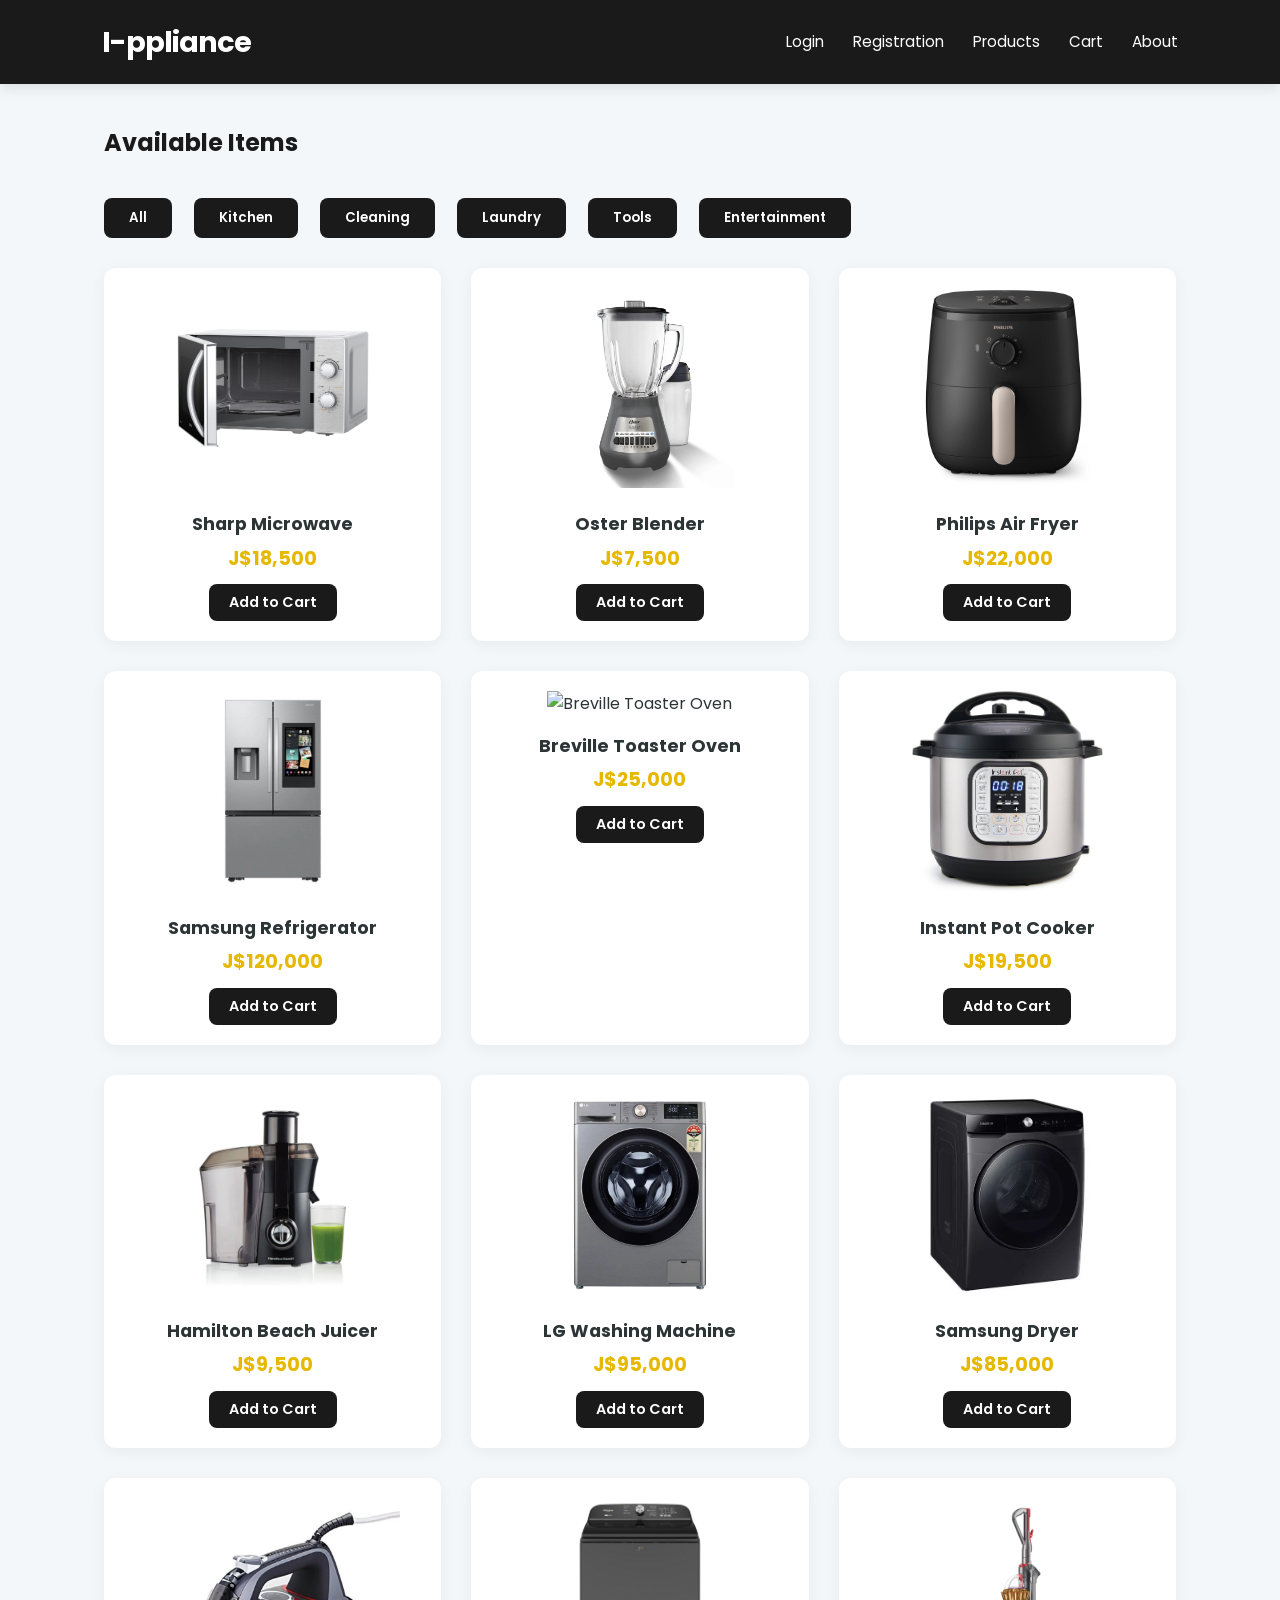
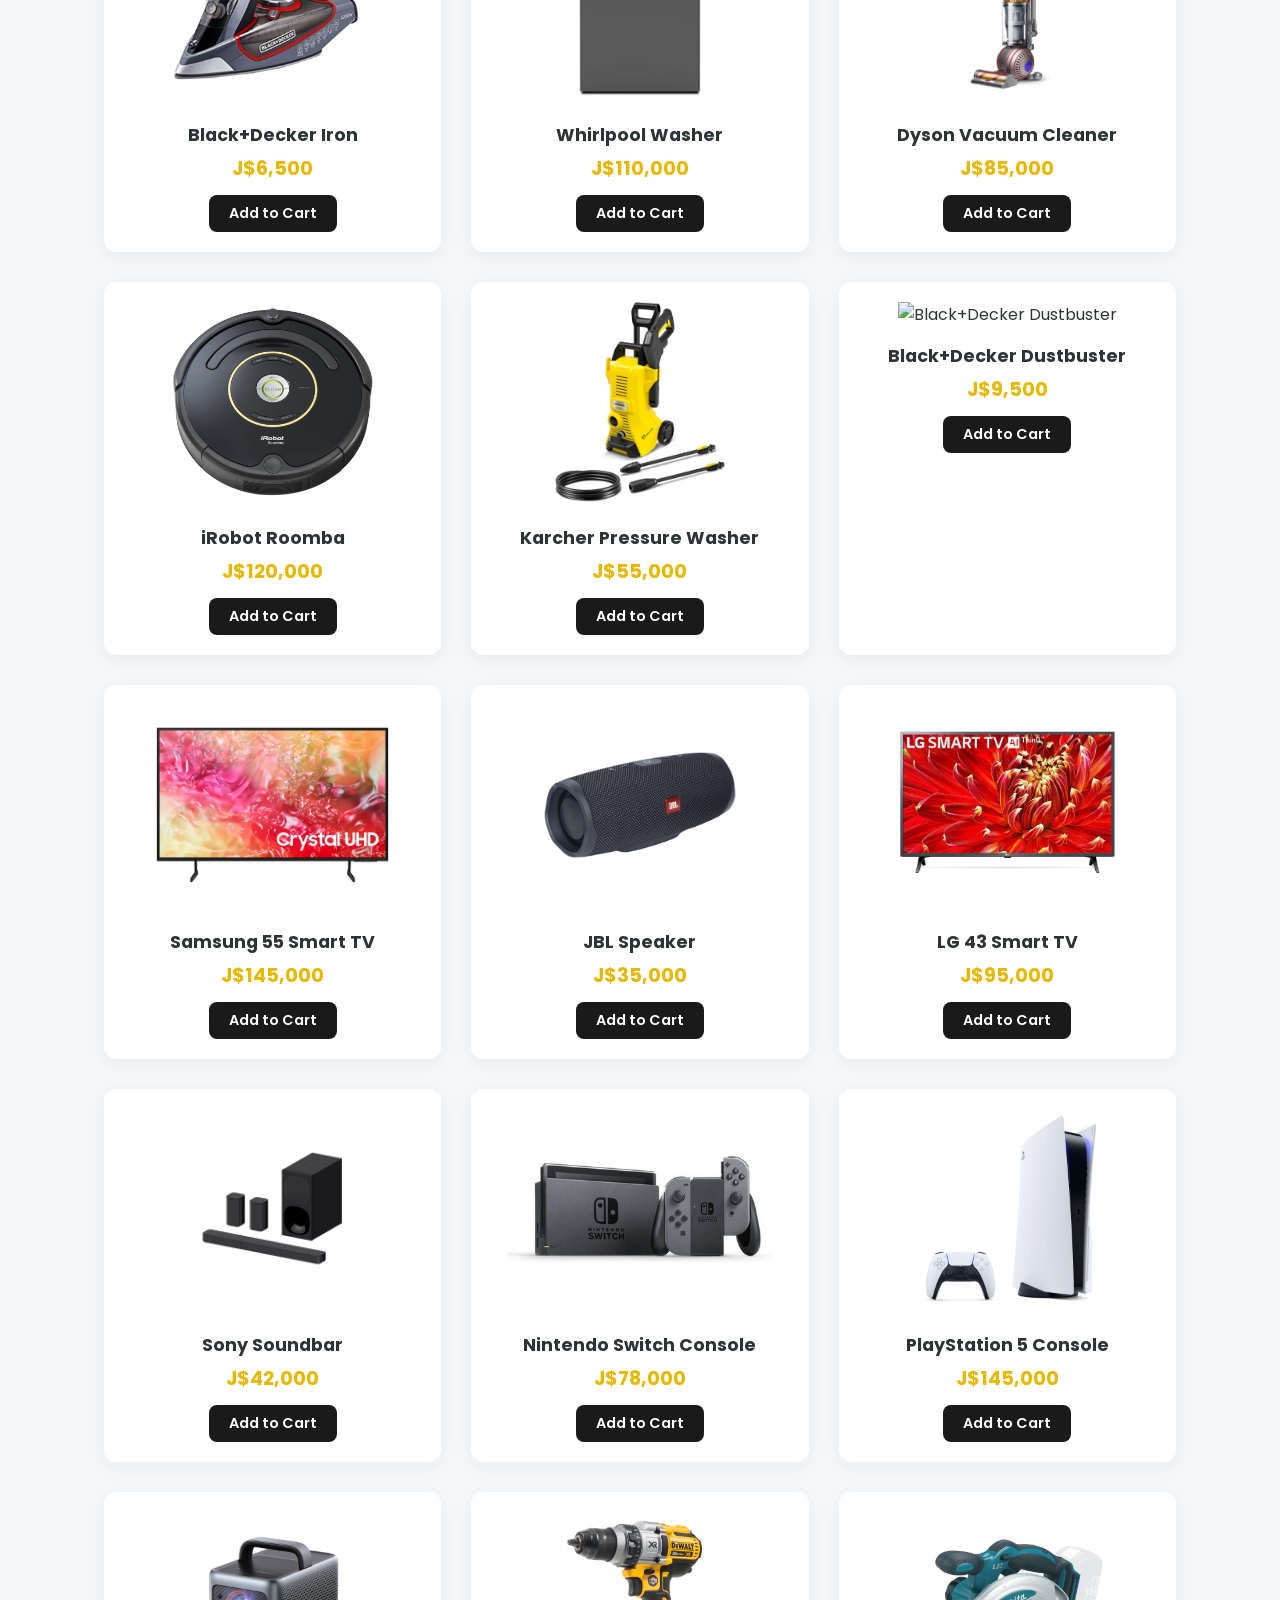
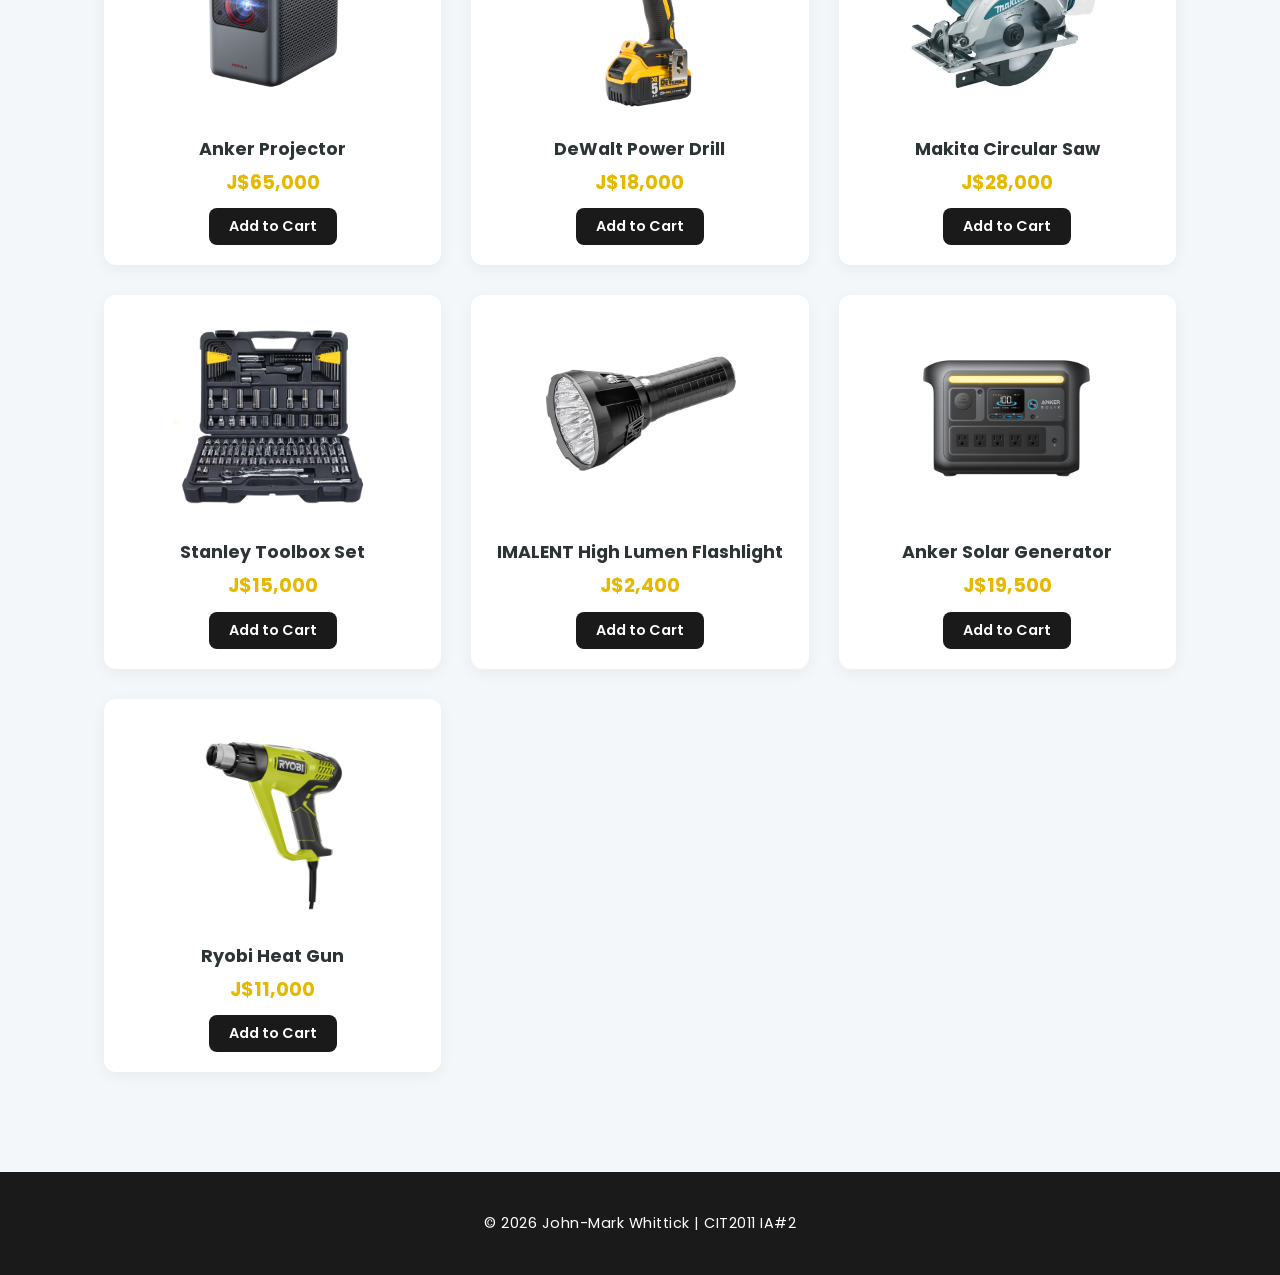
==== Codes/index.html @ bda6b3f6 "Initial commit" ====
<!DOCTYPE html>
<html lang="en">


    <head>
    <meta charset="UTF-8">
    <meta name="viewport" content="width=device-width, initial-scale=1.0">
    <title>Home</title>
    <link href="https://fonts.googleapis.com/css2?family=Poppins:wght@300;400;600;700&display=swap" rel="stylesheet">
    <link rel="stylesheet" href="../style.css">
  </head>
<body>
<header>
    <a href="index.html" class="logo">I-ppliance</a>
    <div class="mobile-nav-button" id="mobile-card">
        <span class="bar"></span>
        <span class="bar"></span>
        <span class="bar"></span>
    </div>
    
    <nav>
      <a href="login.html">Login</a>
        <a href="register.html">Registration</a>
        <a href="index.html">Products</a>
        <a href="cart.html">Cart</a>
        <a href="about.html">About</a>
        
    </nav>
</header>

<main>
<section>
<h1>Available Items</h1>
<div class="categories">
    <button class="btn category-btn active" data-category="all">All</button>
    <button class="btn category-btn" data-category="kitchen">Kitchen</button>
    <button class="btn category-btn" data-category="cleaning">Cleaning</button>
    <button class="btn category-btn" data-category="laundry">Laundry</button>
    <button class="btn category-btn" data-category="tools">Tools</button>
    <button class="btn category-btn" data-category="entertainment">Entertainment</button>
</div>

<div class="product-grid" id="productgrid">

  



</div>


</section>



</main>

 <footer>
    <p>&copy; 2026 John-Mark Whittick | CIT2011 IA#2</p>
</footer>


<script src="../script.js"></script>
</body>

</html>
---- style.css ----
/* 1c Consistency & Theme for CSS variables */
:root {
    --primary-dark-grey: #1a1a1a;
    --accent-gold: #e6b800;
    --bg-light: #f4f7f9;
    --white: #ffffff;
    --text-dark: #2d3436;
    --error-red: #d9534f;
    --transition: all 0.3s ease;
}

/* 1b. Layout & Positioning  */
* {
    box-sizing: border-box;
    margin: 0;
    padding: 0;
    font-family: 'Poppins', sans-serif;
}

/* 1b Layout & Positioning - Flexbox keeps footer at bottom */
body {
    background-color: var(--bg-light);
    color: var(--text-dark);
    line-height: 1.6;
    display: flex;
    flex-direction: column;
    min-height: 100vh;
}

/* 1b Layout & Positioning  header */
header {
    background: var(--primary-dark-grey);
    padding: 1.2rem 8%;
    display: flex;
    justify-content: space-between;
    align-items: center;
    position: sticky;
    top: 0;
    z-index: 1000;
    box-shadow: 0 4px 12px rgba(0,0,0,0.1);
}

/* 1a CSS Selectors descendant selector */
header .logo {
    color: var(--white);
    font-size: 1.8rem;
    font-weight: 700;
    text-decoration: none;
    letter-spacing: -1px;
}

/* 1a CSS Selectors for class selector */
.logo {
    color: var(--primary-dark-grey);
    text-decoration: none;
    font-weight: 700;
    font-size: 1.5rem;
    transition: var(--transition);
}

/* 1a CSS Selectors for pseudo-class */
.logo:hover {
    color: var(--accent-gold);
    transform: scale(1.05);
}

/* 1a CSS Selectors for descendant selector */
nav a {
    color: var(--white);
    text-decoration: none;
    margin-left: 25px;
    font-weight: 400;
    font-size: 0.95rem;
    transition: var(--transition);
}

/* 1a CSS Selectors for pseudo-class */
nav a:hover {
    color: var(--accent-gold);
}

/* 1b Layout to pushes footer down */
main {
    flex: 1;
    width: 100%;
}

/* 1b Layout to center content */
section {
    max-width: 1200px;
    margin: 40px auto;
    padding: 0 5%;
}

/* 1c Consistency for Footer across all pages */
footer {
    background-color: var(--primary-dark-grey);
    color: var(--white);
    padding: 40px 20px;
    text-align: center;
    width: 100%;
    margin-top: 60px;
}

footer p {
    margin: 0;
    font-size: 0.9rem;
    letter-spacing: 0.5px;
}


/* 1c Consistency for  selector headings */
h1, h2 {
    color: var(--primary-dark-grey);
    margin-bottom: 20px;
}

/* 1b Layout  centers using flexbox for login & register */
.user-section {
    display: flex;
    justify-content: center;
    align-items: center;
    min-height: 70vh;
    padding: 40px 20px;
}

/* 1c Consistency for card style */
.user-card {
    background: var(--white);
    padding: 45px;
    border-radius: 15px;
    box-shadow: 0 15px 35px rgba(0,0,0,0.1);
    width: 100%;
    max-width: 450px;
    text-align: center;
}

/* 1b Layout CSS grid for products */
#productgrid {
    display: grid;
    grid-template-columns: repeat(auto-fit, minmax(280px, 1fr));
    gap: 30px;
    margin-top: 30px;
}

/* 1b Layout using flexbox for each category row */
.categories {
    display: flex;
    gap: 12px;
    margin-bottom: 30px;
    flex-wrap: wrap;
}

/* 1a CSS Selectors class selector */
.category-btn {
    padding: 10px 20px;
    border: 2px solid var(--primary-dark-grey);
    background: transparent;
    color: var(--primary-dark-grey);
    border-radius: 25px;
    font-weight: 600;
    cursor: pointer;
    transition: var(--transition);
}

/* 1a CSS Selectors pseudo-class */
.category-btn.active, .category-btn:hover {
    background: var(--primary-dark-grey);
    color: var(--white);
}

/* 1d Code Quality - Descendant override */
.categories .btn {
    width: auto;
    padding: 10px 25px;
    margin-right: 10px;
    display: inline-block;
}

/* 1a CSS Selectors for default button styles */
.btn {
    display: block; 
    text-align: center;
    text-decoration: none;
    background: var(--primary-dark-grey);
    color: var(--white);
    padding: 14px;
    width: 100%; 
    border: none;
    border-radius: 8px;
    font-weight: 600;
    margin-top: 15px;
    cursor: pointer;
    transition: var(--transition);
}

/* 1a CSS Selectors pseudo-class when hovered over buttons */
.btn:hover {
    background: var(--accent-gold);
    color: var(--primary-dark-grey);
    transform: translateY(-3px);
    box-shadow: 0 8px 20px rgba(230, 184, 0, 0.3);
}

/* 1d Code Quality - id selectors for consistency */
#confirm-order-btn, #cancel-btn, #clear-btn, #close-btn, #clear-cart-btn,
.cart-item .btn, .summary .btn, #cart-container .btn {
    width: auto;
    display: inline-block;
    margin-right: 10px;
    padding: 10px 20px;
}

/* a. CSS Selectors & Styling for the clear cart button */
#clear-cart-btn {
    background-color: var(--error-red);
}

/* 3a DOM Injection Target - Checkout summary */
#checkout-summary {
    margin-top: 30px;
    background: var(--white);
    padding: 24px;
    border-radius: 12px;
    box-shadow: 0 4px 15px rgba(0,0,0,0.05);
    max-width: 500px;
    margin: 30px auto 0 auto;
}

#checkout-summary h3 {
    margin-top: 12px;
    color: var(--primary-dark-grey);
}

#checkout-summary hr {
    border: none;
    border-top: 1px solid #eee;
    margin: 12px 0;
}

/* 2c & 3a Form Validation */
.form-group {
    text-align: left;
    margin-bottom: 20px;
}

/* 1a CSS Selectors - Element selector for inputs */
input, select {
    width: 100%;
    padding: 12px;
    border: 1px solid #ddd;
    border-radius: 6px;
    background: #fafafa;
    font-family: 'Poppins', sans-serif;
}

/* 2c Form Validation - Hidden by default shown by JS */
.error-msg {
    color: var(--error-red);
    font-size: 0.8rem;
    display: none;
    margin-top: 5px;
}

/* 3a DOM Injection Target - Cart container */
#cart-container {
    margin-top: 30px;
    background: var(--white);
    padding: 30px;
    border-radius: 15px;
    box-shadow: 0 4px 15px rgba(0,0,0,0.05);
}

/* 1a CSS Selectors - Class selector for cart rows */
.cart-item {
    display: flex;
    justify-content: space-between;
    align-items: center;
    padding: 15px 0;
    border-bottom: 1px solid #eee;
}

.cart-img        { width: 80px; }
.remove-btn      { width: auto; margin-top: 0; }

/* 3a DOM Injection Target - Product cards */
.product-card {
    background: var(--white);
    padding: 20px;
    border-radius: 12px;
    box-shadow: 0 4px 15px rgba(0,0,0,0.05);
    text-align: center;
    transition: var(--transition);
}

/* 1a CSS Selectors - Pseudo-class hover */
.product-card:hover {
    transform: translateY(-5px);
    box-shadow: 0 10px 25px rgba(0,0,0,0.1);
}

.product-card img {
    max-width: 100%;
    height: 200px;
    object-fit: contain;
    margin-bottom: 15px;
}

.product-card h3 {
    font-size: 1.1rem;
    color: var(--text-dark);
    margin-bottom: 5px;
}

/* 1a CSS Selectors - Descendant selector */
.product-card .price {
    color: var(--accent-gold);
    font-weight: 700;
    font-size: 1.2rem;
}

/* 1d Code Quality - Descendant override */
.product-card .btn {
    width: auto;
    padding: 8px 20px;
    font-size: 0.9rem;
    margin-top: 10px;
    display: inline-block;
}

/* 1c Consistency - About page */
.about-container {
    max-width: 900px;
    margin: 40px auto;
    padding: 0 20px;
    text-align: center;
}

.main-about-title {
    font-size: 2.5rem;
    margin-bottom: 40px;
}

.about-stack {
    display: flex;
    flex-direction: column;
}

/* 1a CSS Selectors - Class selector */
.info-card {
    background: var(--white);
    padding: 40px;
    border-radius: 15px;
    box-shadow: 0 15px 35px rgba(0,0,0,0.1);
    transition: var(--transition);
    border: 1px solid transparent;
    text-align: left;
}

/* 1a CSS Selectors - Pseudo-class */
.info-card:hover {
    background: var(--primary-dark-grey);
    color: var(--white);
    transform: translateY(-5px);
}

.info-card:hover h3,
.info-card:hover a,
.info-card:hover strong { color: var(--white); }

.info-card:hover p,
.info-card:hover li { color: var(--white); }

/* 1a CSS Selectors - Descendant selector */
.info-card:hover a {
    color: var(--accent-gold) !important;
    text-decoration: underline;
}

.info-card h3 {
    color: var(--primary-dark-grey);
    margin-bottom: 15px;
}

.info-card a {
    color: var(--primary-dark-grey);
    text-decoration: none;
    font-weight: 600;
    transition: var(--transition);
}

.dev-details {
    list-style: none;
    padding: 0;
    margin: 15px 0;
}

.dev-details li { margin-bottom: 10px; }


/* 1b Layout for mobile view*/
@media screen and (max-width: 600px) {
    .main-about-title { font-size: 1.8rem; }
    header { padding: 1rem 5%; }

    nav {
        display: none;
        flex-direction: column;
        position: absolute;
        top: 80px;
        left: 0;
        width: 100%;
        background: var(--primary-dark-grey);
        padding: 20px;
        z-index: 1000;
        box-shadow: 0 4px 12px rgba(0,0,0,0.2);
    }

    nav.active { display: flex; }

    nav a {
        margin: 10px 0;
        font-size: 1.1rem;
        border-bottom: 1px solid rgba(255,255,255,0.1);
        padding-bottom: 10px;
    }

    .mobile-nav-button {
        display: flex;
        flex-direction: column;
        justify-content: space-between;
        width: 30px;
        height: 21px;
        cursor: pointer;
    }

    .mobile-nav-button .bar {
        height: 3px;
        width: 100%;
        background-color: var(--white);
        border-radius: 10px;
        transition: var(--transition);
    }

    #confirm-order-btn, #cancel-btn, #clear-btn, #close-btn, #clear-cart-btn, .summary .btn {
        width: 100%;
        margin-right: 0;
        margin-bottom: 10px;
        display: block;
    }
    
    .cart-item {
        flex-direction: column;
        align-items: flex-start;
    }
    
    .cart-item .btn {
        margin-top: 15px;
    }
}

/* 1b Layout for desktop view  */
@media screen and (min-width: 950px) {
    #productgrid { grid-template-columns: repeat(3, 1fr); }
    .mobile-nav-button { display: none; }
}


#checkout-wide-card {
    max-width: 800px !important; 
    width: 100% !important;
    margin: 0 auto !important; 
}

.form-actions {
    display: flex;
    gap: 15px;
    flex-wrap: wrap;
    margin-top: 25px;
    justify-content: center; 
}

#clear-btn {
    background-color: var(--error-red) !important; 
}

/* 1b. Layout & Positioning */
.form-actions .btn {
    width: auto !important;
    flex: 1;
    min-width: 150px;
    margin-top: 0;
}

@media screen and (max-width: 600px) {
    .form-actions .btn {
        width: 100% !important;
        margin-right: 0;
    }
}
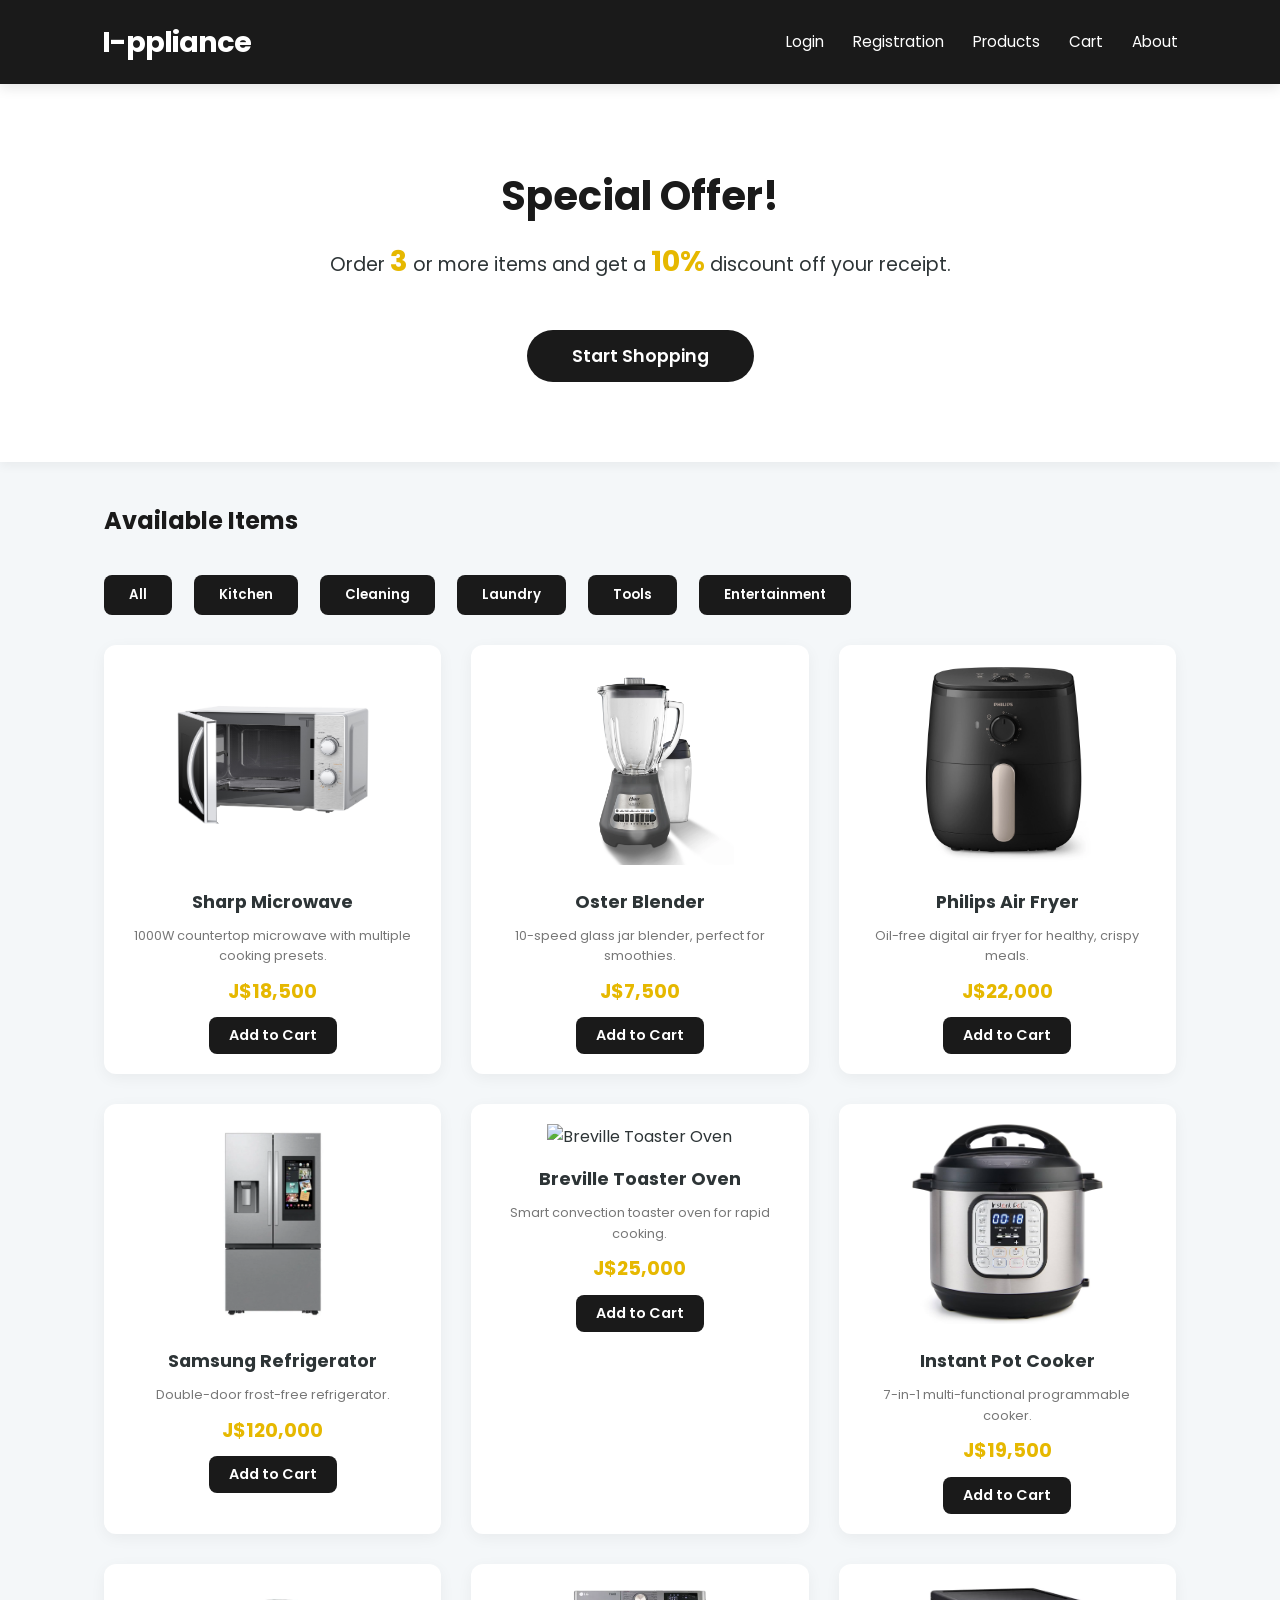
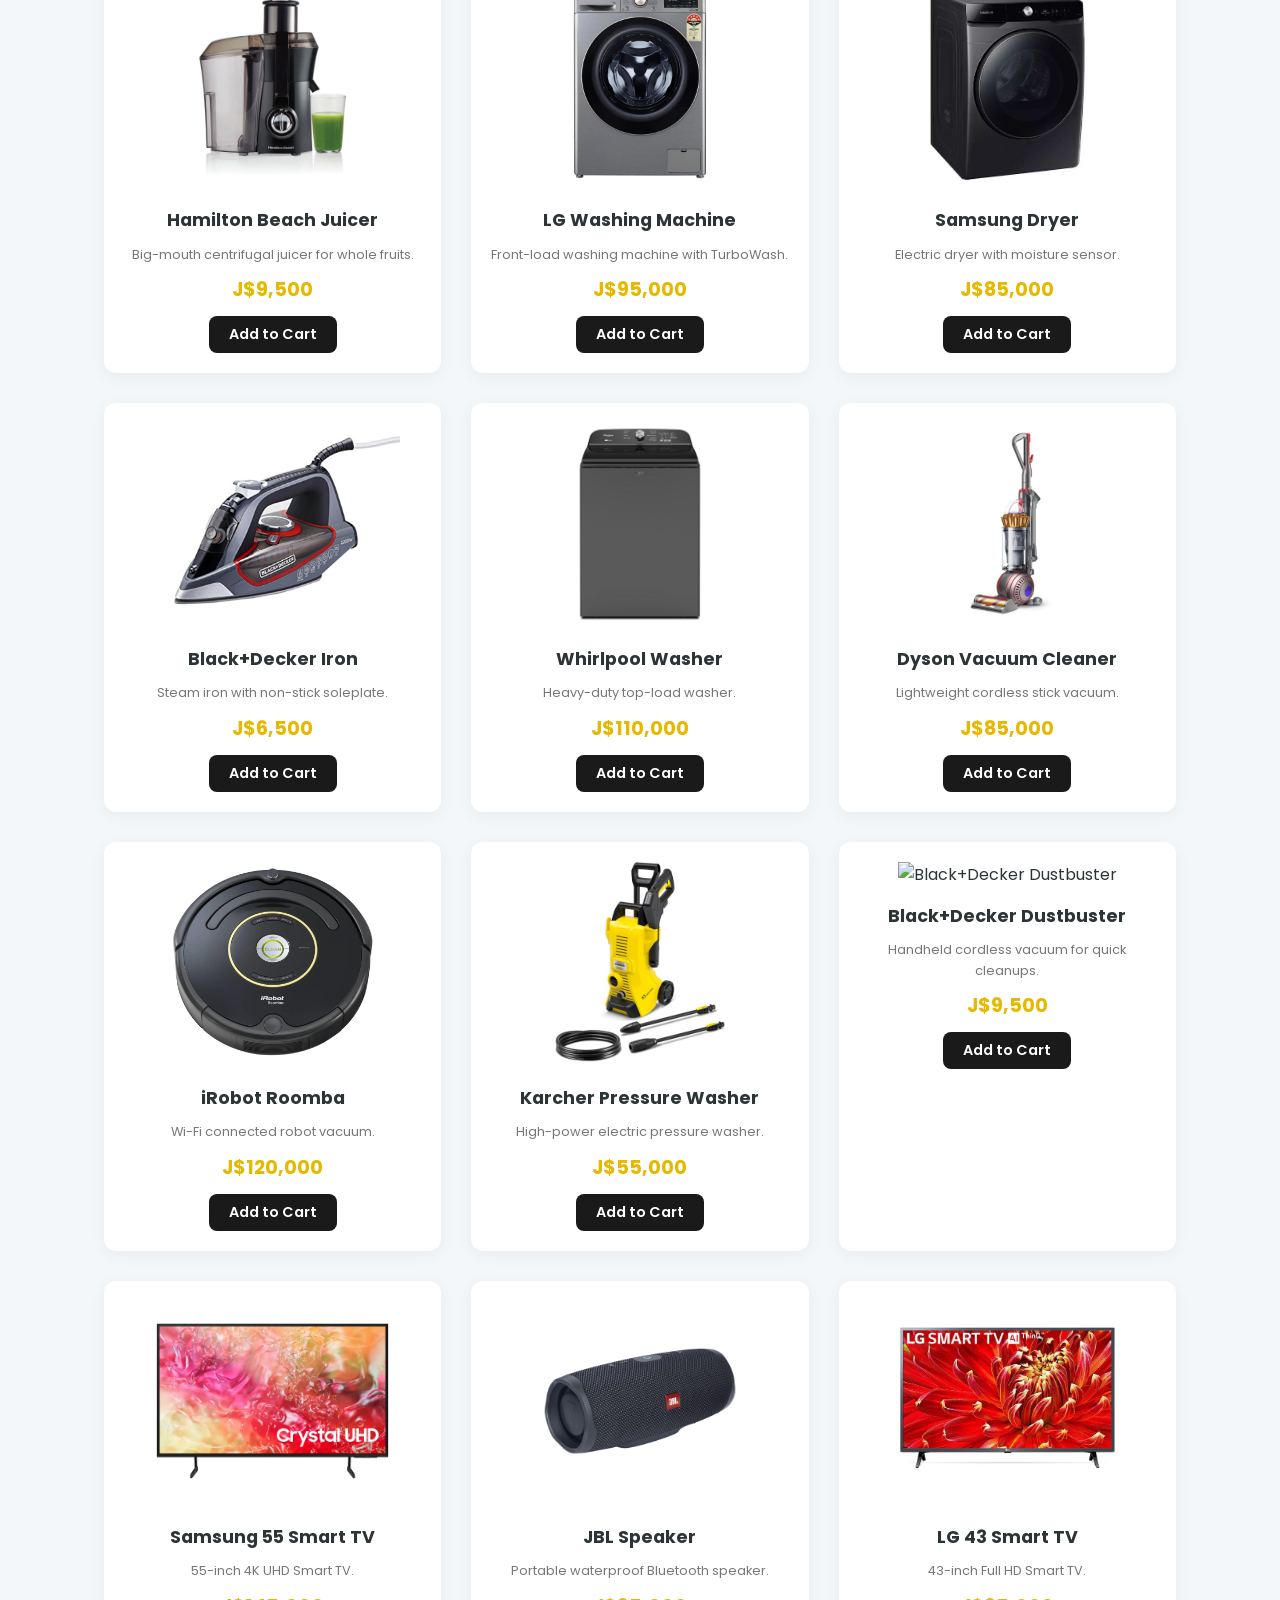
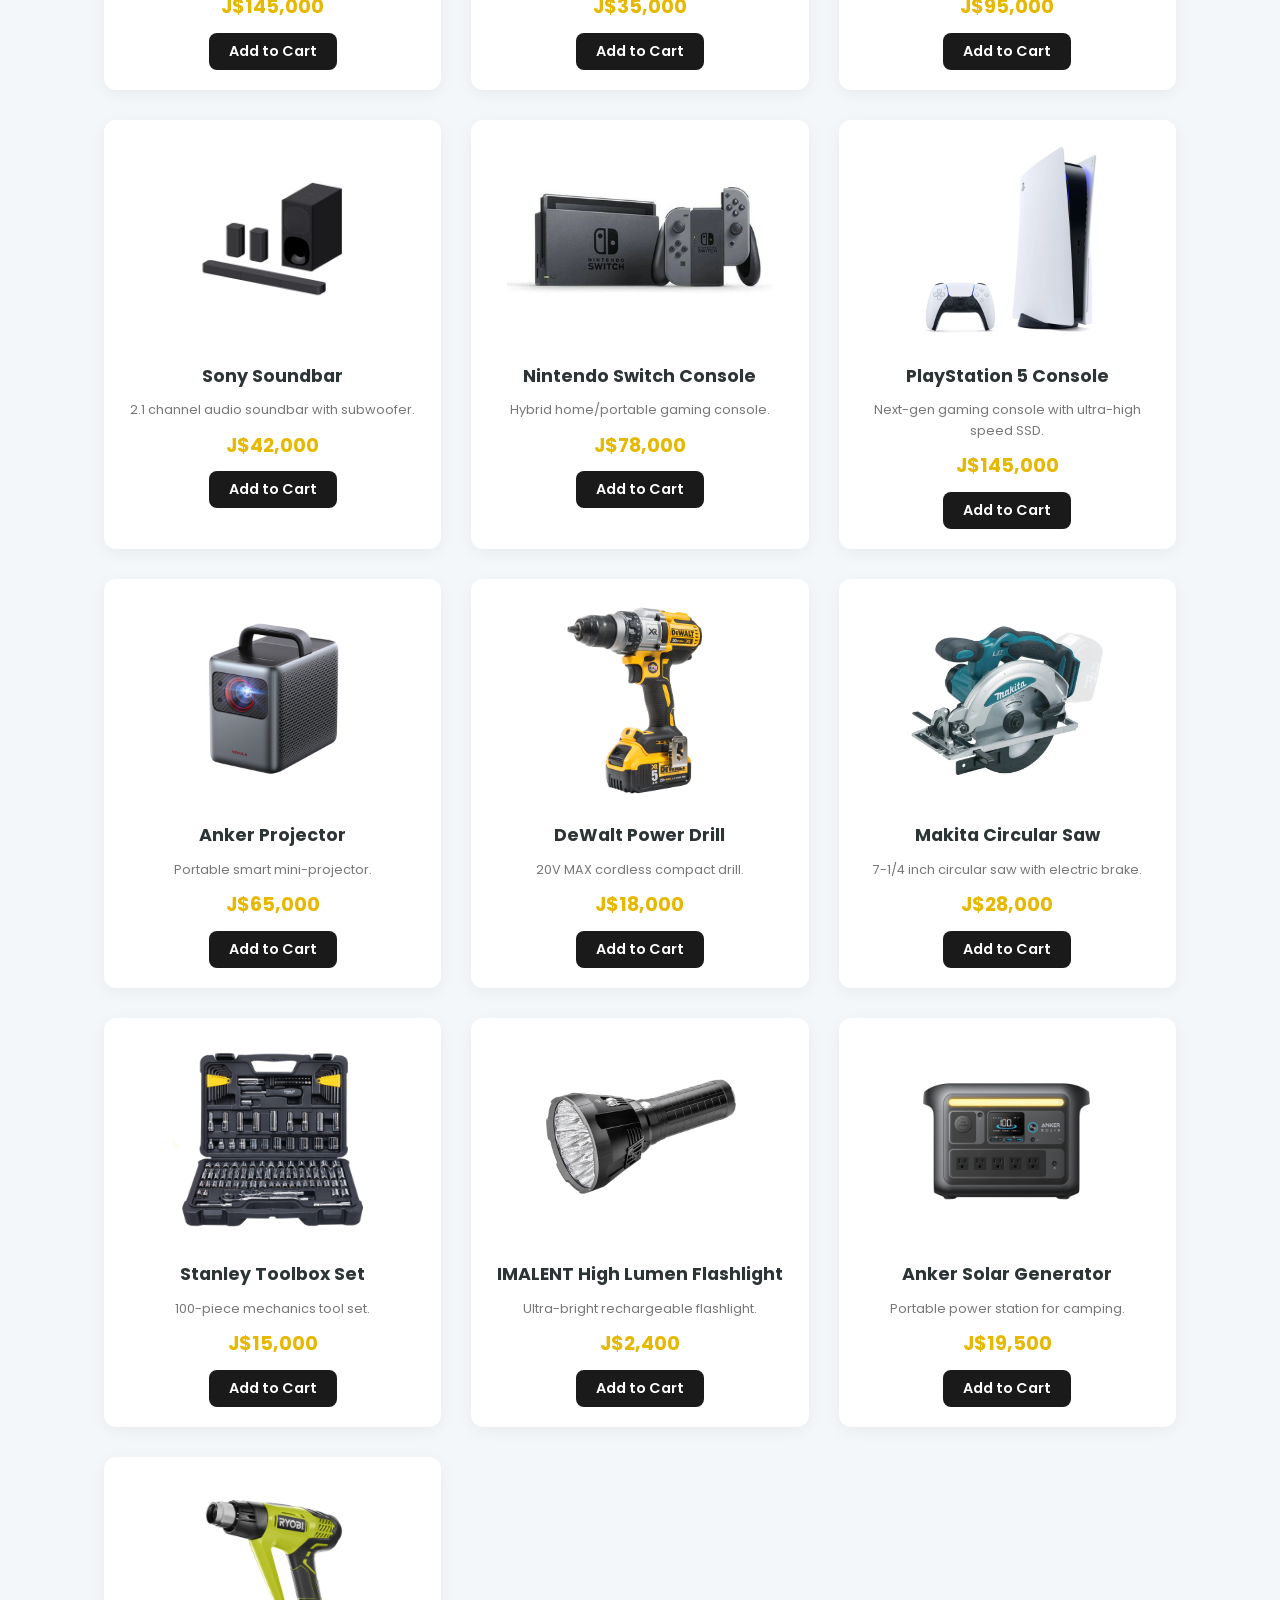
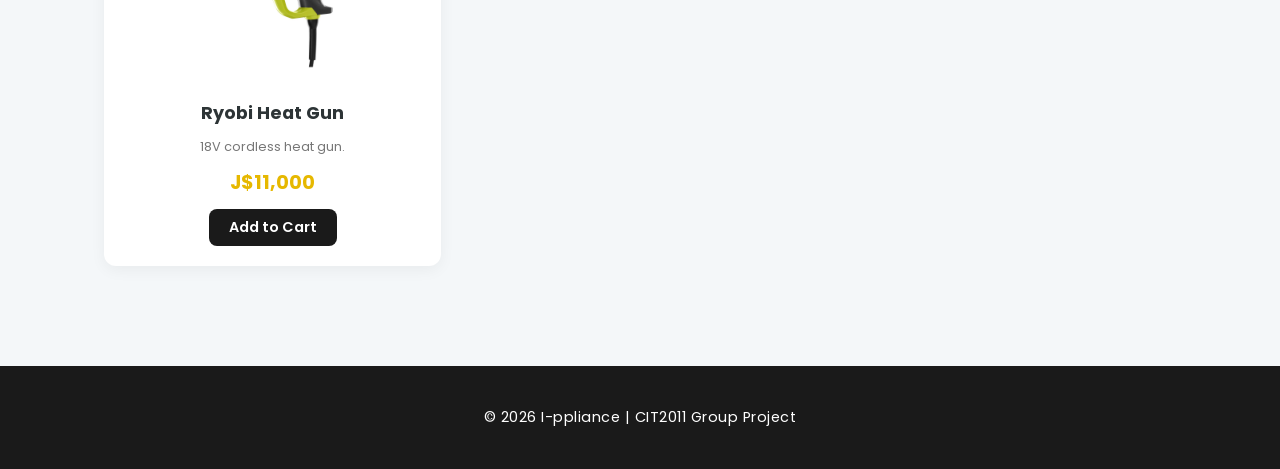
==== commit bb0a9aa0: "Added profile.html page" ====
--- a/Codes/index.html
+++ b/Codes/index.html
@@ -29,8 +29,13 @@
 </header>
 
 <main>
-<section>
-<h1>Available Items</h1>
+    <section class="promo-banner">
+    <h2>Special Offer!</h2>
+    <p>Order <span class="highlight-text">3</span> or more items and get a <span class="highlight-text">10%</span> discount off your receipt.</p>
+    <a href="#shop-section" class="btn banner-btn">Start Shopping</a>
+</section>
+<section id="shop-section">
+    <h2>Available Items</h2>
 <div class="categories">
     <button class="btn category-btn active" data-category="all">All</button>
     <button class="btn category-btn" data-category="kitchen">Kitchen</button>
@@ -56,7 +61,7 @@
 </main>
 
  <footer>
-    <p>&copy; 2026 John-Mark Whittick | CIT2011 IA#2</p>
+    <p>&copy; 2026 I-ppliance | CIT2011 Group Project</p>
 </footer>
 
 
--- a/style.css
+++ b/style.css
@@ -79,6 +79,65 @@
     color: var(--accent-gold);
 }
 
+
+#shop-section {
+    scroll-margin-top: 100px; 
+}
+
+#productgrid {
+    scroll-margin-top: 100px; 
+}
+
+
+.promo-banner {
+    background-color: var(--white); 
+    color: var(--primary-dark-grey); 
+    text-align: center;
+    padding: 80px 20px; 
+    border-radius: 0; 
+    max-width: 100%; 
+    margin: 0 0 40px 0; 
+    box-shadow: 0 4px 10px rgba(0,0,0,0.05);
+}
+
+.promo-banner h2 {
+    color: var(--primary-dark-grey);
+    font-size: 2.5rem;
+    margin-bottom: 10px;
+}
+
+.promo-banner p {
+    font-size: 1.2rem;
+    margin-bottom: 30px;
+    color: var(--text-dark);
+}
+
+
+.highlight-text {
+    color: var(--accent-gold);
+    font-size: 1.8rem; 
+    font-weight: 700;
+}
+
+.banner-btn {
+    display: inline-block !important; 
+    width: auto !important; 
+    background-color: var(--primary-dark-grey) !important;
+    color: var(--white) !important;
+    padding: 12px 45px !important; 
+    font-size: 1.1rem !important; 
+    border-radius: 30px !important;
+    font-weight: 600 !important;
+    margin-top: 10px;
+}
+
+.banner-btn:hover {
+    background-color: var(--accent-gold) !important;
+    color: var(--primary-dark-grey) !important;
+    transform: translateY(-3px);
+}
+
+
 /* 1b Layout to pushes footer down */
 main {
     flex: 1;
@@ -91,6 +150,7 @@
     margin: 40px auto;
     padding: 0 5%;
 }
+
 
 /* 1c Consistency for Footer across all pages */
 footer {
@@ -330,7 +390,7 @@
 
 /* 1c Consistency - About page */
 .about-container {
-    max-width: 900px;
+    max-width: 500px;
     margin: 40px auto;
     padding: 0 20px;
     text-align: center;
@@ -349,13 +409,33 @@
 /* 1a CSS Selectors - Class selector */
 .info-card {
     background: var(--white);
-    padding: 40px;
+    padding: 25px;
     border-radius: 15px;
     box-shadow: 0 15px 35px rgba(0,0,0,0.1);
     transition: var(--transition);
     border: 1px solid transparent;
     text-align: left;
 }
+
+.info-card h3 {
+    color: var(--primary-dark-grey);
+    margin-bottom: 15px;
+}
+
+.info-card a {
+    color: var(--primary-dark-grey);
+    text-decoration: none;
+    font-weight: 600;
+    transition: var(--transition);
+}
+
+.dev-details {
+    list-style: none;
+    padding: 0;
+    margin: 15px 0 5px 0;
+}
+
+.dev-details li { margin-bottom: 10px; }
 
 /* 1a CSS Selectors - Pseudo-class */
 .info-card:hover {
@@ -377,26 +457,10 @@
     text-decoration: underline;
 }
 
-.info-card h3 {
-    color: var(--primary-dark-grey);
-    margin-bottom: 15px;
-}
-
-.info-card a {
-    color: var(--primary-dark-grey);
-    text-decoration: none;
-    font-weight: 600;
-    transition: var(--transition);
-}
-
-.dev-details {
-    list-style: none;
-    padding: 0;
-    margin: 15px 0;
-}
-
-.dev-details li { margin-bottom: 10px; }
-
+/* 1a CSS Selectors - Pseudo-class hover for Group ID numbers */
+.info-card:hover .id-number {
+    color: var(--accent-gold) !important;
+}
 
 /* 1b Layout for mobile view*/
 @media screen and (max-width: 600px) {
@@ -497,4 +561,4 @@
         width: 100% !important;
         margin-right: 0;
     }
-}
+}
